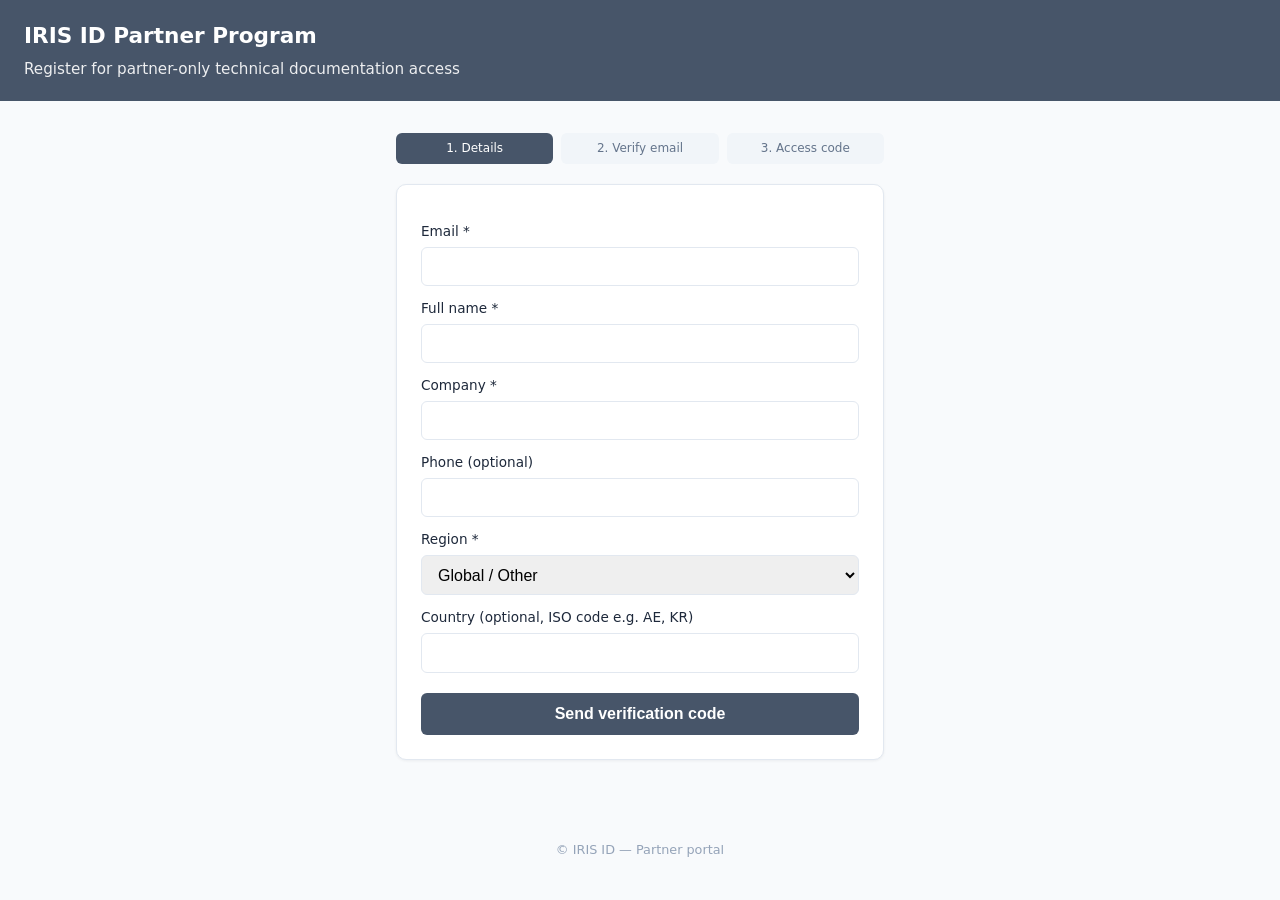
==== partner/index.html @ 25f1e97e "Add partner signup portal with OTP verification, admin console, and SQLite-backed access codes. Co-a" ====
<!DOCTYPE html>
<html lang="en">
<head>
  <meta charset="utf-8" />
  <meta http-equiv="refresh" content="0; url=register.html" />
  <title>IRIS ID Partner Portal</title>
</head>
<body>
  <p><a href="register.html">Partner registration</a></p>
</body>
</html>
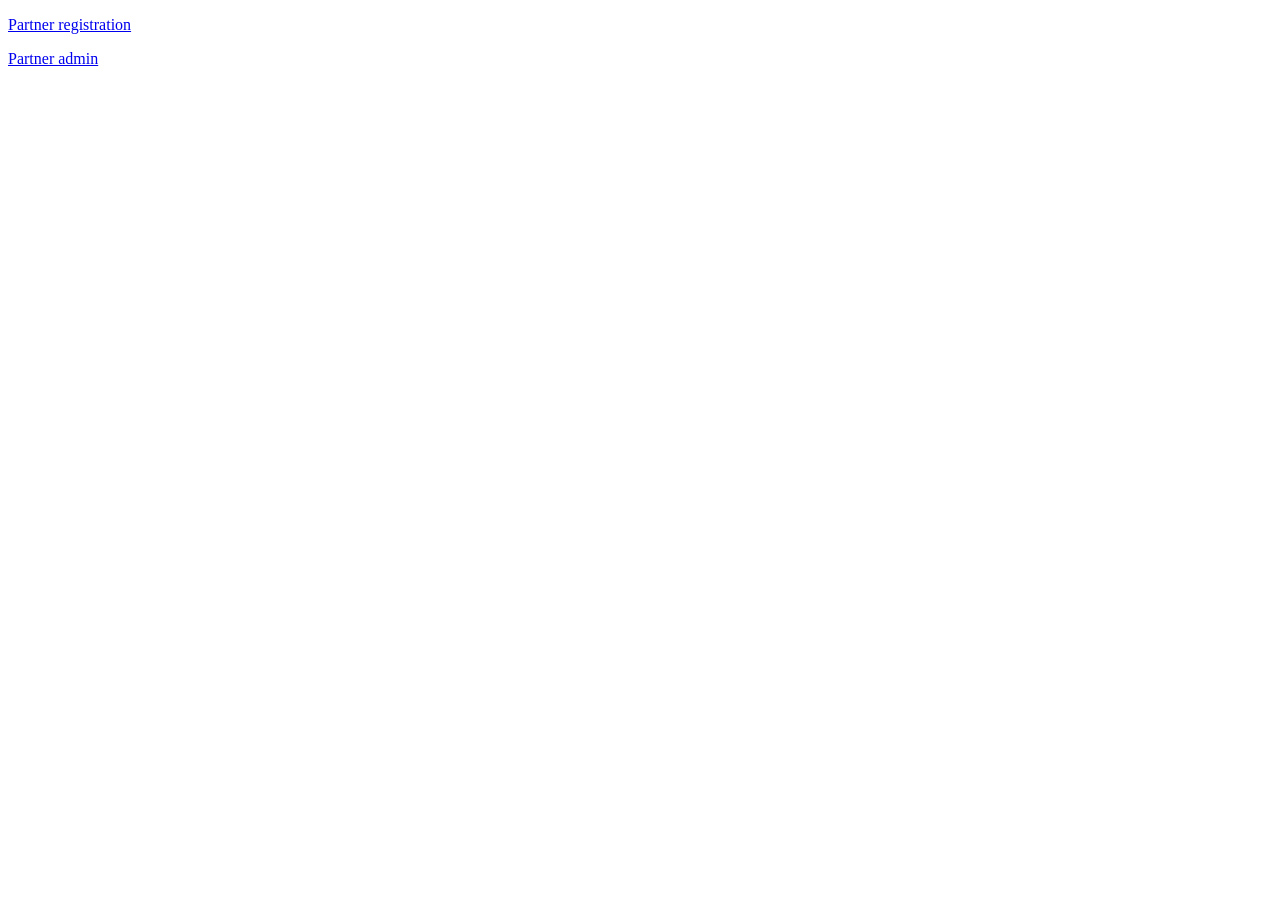
==== commit 5a576506: "Improve partner admin UI with status column, cache-safe routes, and POST-based updates. Co-authored-" ====
--- a/partner/index.html
+++ b/partner/index.html
@@ -2,10 +2,11 @@
 <html lang="en">
 <head>
   <meta charset="utf-8" />
-  <meta http-equiv="refresh" content="0; url=register.html" />
+  <meta name="viewport" content="width=device-width, initial-scale=1" />
   <title>IRIS ID Partner Portal</title>
 </head>
 <body>
   <p><a href="register.html">Partner registration</a></p>
+  <p><a href="manage">Partner admin</a></p>
 </body>
 </html>
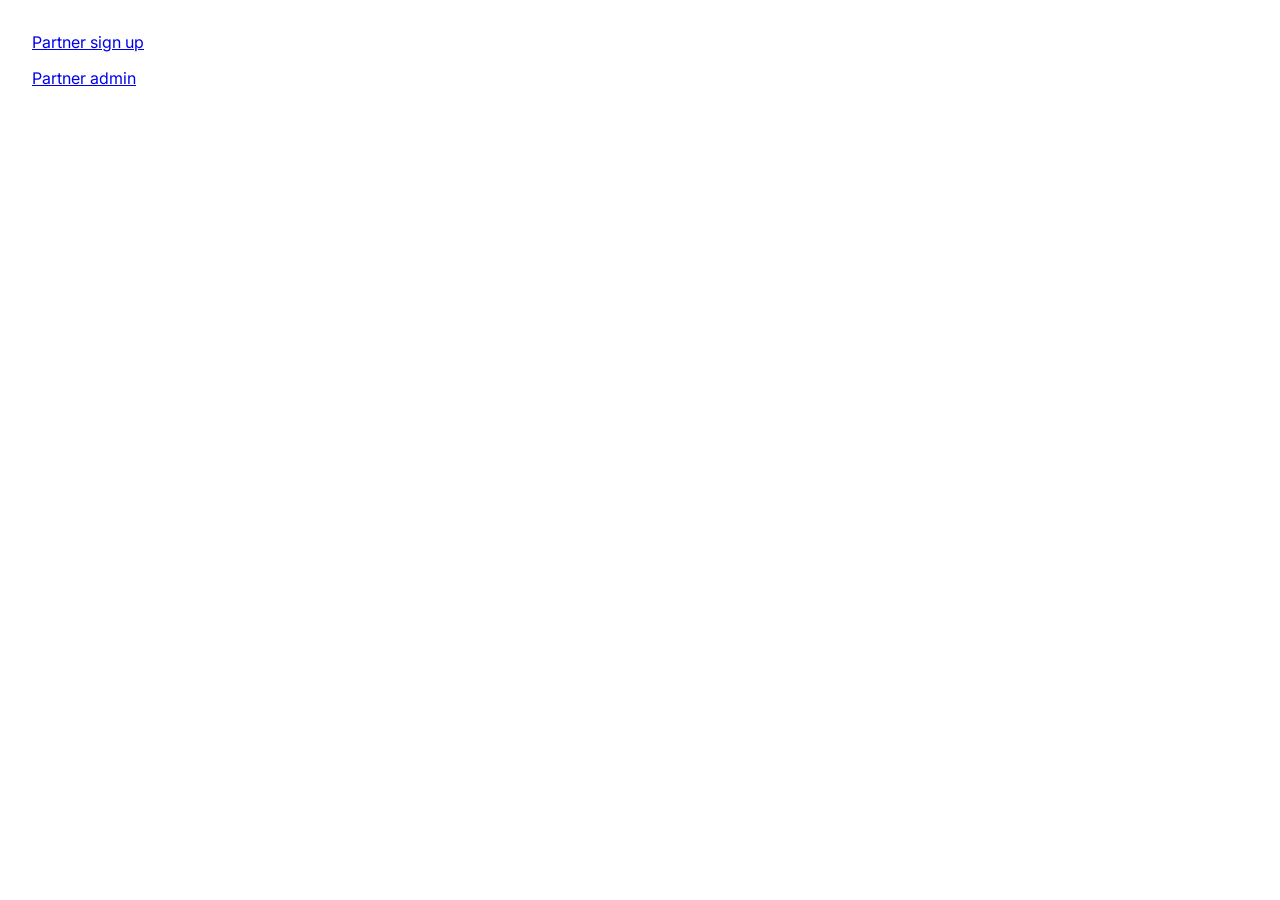
==== commit d72f053f: "Refresh partner portal UI and WordPress chat widget delivery. Redesign admin/signup layouts with sha" ====
--- a/partner/index.html
+++ b/partner/index.html
@@ -3,10 +3,21 @@
 <head>
   <meta charset="utf-8" />
   <meta name="viewport" content="width=device-width, initial-scale=1" />
+  <link rel="icon" type="image/png" href="/partner/favicon.png" />
+  <link rel="preconnect" href="https://fonts.googleapis.com" />
+  <link rel="preconnect" href="https://fonts.gstatic.com" crossorigin />
+  <link href="https://fonts.googleapis.com/css2?family=Inter:wght@400;500;600;700&display=swap" rel="stylesheet" />
   <title>IRIS ID Partner Portal</title>
+  <style>
+    body {
+      margin: 2rem;
+      font-family: "Inter", system-ui, sans-serif;
+      color: #1e293b;
+    }
+  </style>
 </head>
 <body>
-  <p><a href="register.html">Partner registration</a></p>
+  <p><a href="signup">Partner sign up</a></p>
   <p><a href="manage">Partner admin</a></p>
 </body>
 </html>
